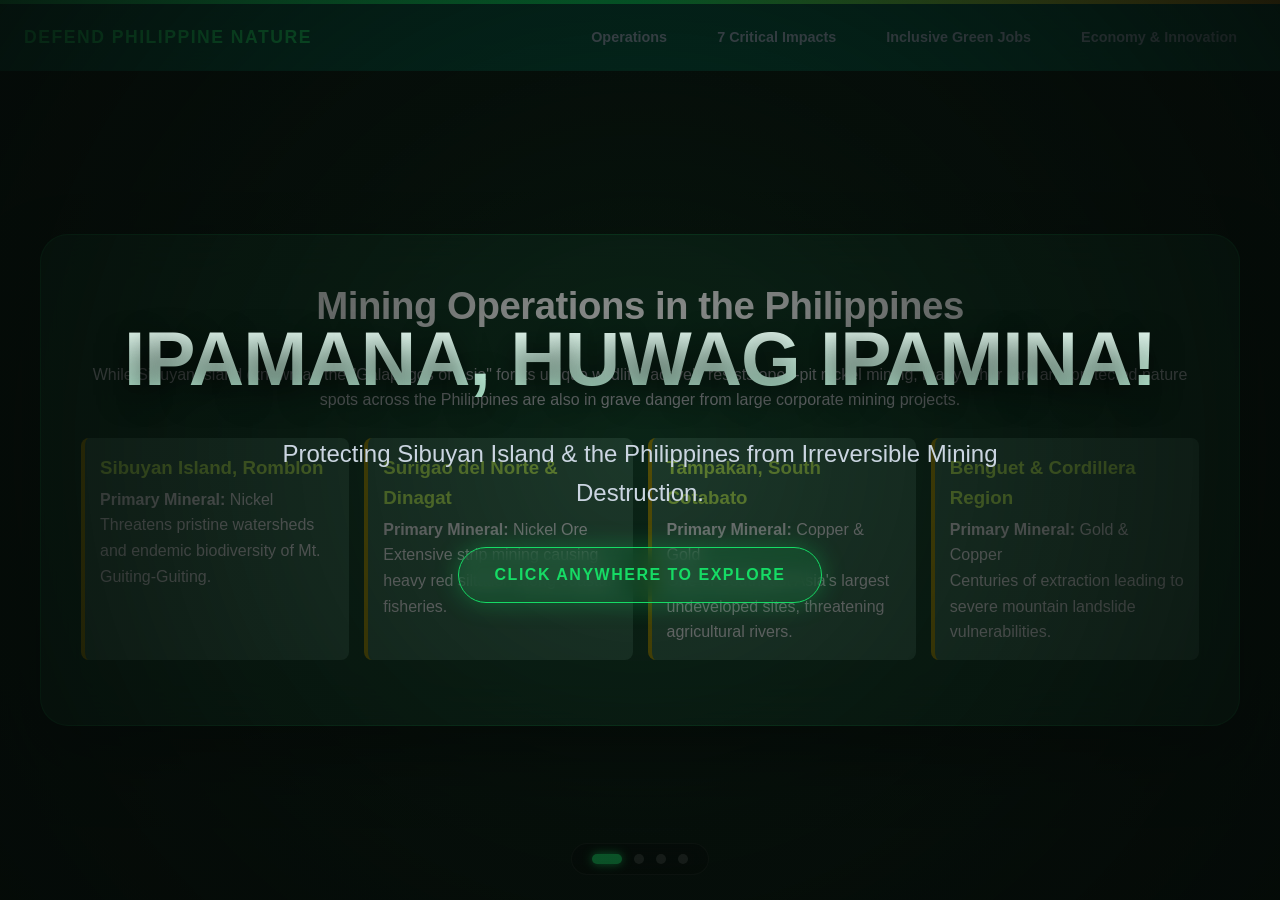
==== prototype.html @ 958f544c "Initial commit" ====
<!DOCTYPE html>
<html lang="en">
<head>
    <meta charset="UTF-8">
    <meta name="viewport" content="width=device-width, initial-scale=1.0">
    <title>Ipamana, Huwag Ipamina! | Defend Sibuyan & the Philippines</title>
    <link rel="stylesheet" href="css.css">
</head>
<body>

    <div class="top-accent-bar"></div>

    <!-- Fullscreen Parallax Intro Overlay -->
    <div id="hero-overlay" onclick="startExperience()">
        <h1>IPAMANA, HUWAG IPAMINA!</h1>
        <p>Protecting Sibuyan Island & the Philippines from Irreversible Mining Destruction.</p>
        <div class="cta-pill">CLICK ANYWHERE TO EXPLORE</div>
    </div>

    <!-- Navigation Header -->
    <nav class="nav-container">
        <div class="nav-content">
            <div class="nav-logo">DEFEND PHILIPPINE NATURE</div>
            <div class="nav-links">
                <button id="nav-btn-0" onclick="goToSection(0, event)">Operations</button>
                <button id="nav-btn-1" onclick="goToSection(1, event)">7 Critical Impacts</button>
                <button id="nav-btn-2" onclick="goToSection(2, event)">Inclusive Green Jobs</button>
                <button id="nav-btn-3" onclick="goToSection(3, event)">Economy & Innovation</button>
            </div>
        </div>
    </nav>

    <!-- Main Parallax Viewport -->
    <div class="main-viewport" onclick="handleViewportClick(event)">

        <!-- Section 1: Philippine Mining Crisis & Key Operations -->
        <section id="issue" class="section-slide active">
            <div class="glass-card-content">
                <h2 class="section-title">Mining Operations in the Philippines</h2>
                <p style="text-align: center; color: #b5b8bd; margin-bottom: 25px;">
                    While Sibuyan Island (known as the "Galapagos of Asia" for its unique wildlife) actively resists open-pit nickel mining, many other rare and protected nature spots across the Philippines are also in grave danger from large corporate mining projects. 
                </p>

                <div class="ops-list">
                    <div class="op-box">
                        <div  onclick="openModal('1. Job Loss & Economic Instability', 'Mining promises rapid employment but delivers temporary bust-and-boom cycles. Once reserves are drained, operations shut down, leaving communities without livelihood skills, stranded in poisoned landscapes with zero agricultural viability. Stopping mining enables permanent, sustainable local jobs.')">
                            <h3>Sibuyan Island, Romblon</h3>
                            <p><strong>Primary Mineral:</strong> Nickel</p>
                            <p>Threatens pristine watersheds and endemic biodiversity of Mt. Guiting-Guiting.</p>
                        </div>
                    </div>
                    <div class="op-box">
                        <div  onclick="openModal('1. Job Loss & Economic Instability', 'Mining promises rapid employment but delivers temporary bust-and-boom cycles. Once reserves are drained, operations shut down, leaving communities without livelihood skills, stranded in poisoned landscapes with zero agricultural viability. Stopping mining enables permanent, sustainable local jobs.')">
                            <h3>Surigao del Norte & Dinagat</h3>
                            <p><strong>Primary Mineral:</strong> Nickel Ore</p>
                            <p>Extensive strip mining causing heavy red siltation along coastal fisheries.</p>
                        </div>
                    </div>
                    <div class="op-box">
                        <div  onclick="openModal('1. Job Loss & Economic Instability', 'Mining promises rapid employment but delivers temporary bust-and-boom cycles. Once reserves are drained, operations shut down, leaving communities without livelihood skills, stranded in poisoned landscapes with zero agricultural viability. Stopping mining enables permanent, sustainable local jobs.')">
                            <h3>Tampakan, South Cotabato</h3>
                            <p><strong>Primary Mineral:</strong> Copper & Gold</p>
                            <p>One of Southeast Asia's largest undeveloped sites, threatening agricultural rivers.</p>
                        </div>
                    </div>
                    <div class="op-box">
                        <div  onclick="openModal('1. Job Loss & Economic Instability', 'Mining promises rapid employment but delivers temporary bust-and-boom cycles. Once reserves are drained, operations shut down, leaving communities without livelihood skills, stranded in poisoned landscapes with zero agricultural viability. Stopping mining enables permanent, sustainable local jobs.')">
                            <h3>Benguet & Cordillera Region</h3>
                            <p><strong>Primary Mineral:</strong> Gold & Copper</p>
                            <p>Centuries of extraction leading to severe mountain landslide vulnerabilities.</p>
                        </div>
                    </div>
                </div>
            </div>
        </section>

        <!-- Section 2: The 7 Negative Effects of Mining -->
        <section id="impacts" class="section-slide">
            <div class="glass-card-content">
                <h2 class="section-title">7 Negative Effects of Unchecked Mining</h2>
                <p style="text-align: center; color: #94a3b8; margin-bottom: 20px;">(Click any card for full impact breakdown)</p>
                
                <div class="effects-grid">
                    <div class="effect-card" onclick="openModal('1. Job Loss & Economic Instability', 'Mining promises rapid employment but delivers temporary bust-and-boom cycles. Once reserves are drained, operations shut down, leaving communities without livelihood skills, stranded in poisoned landscapes with zero agricultural viability. Stopping mining enables permanent, sustainable local jobs.')">
                        <h3>⚠️ 1. Job Loss</h3>
                        <p>Temporary booms lead to permanent economic crashes once minerals run dry.</p>
                    </div>

                    <div class="effect-card" onclick="openModal('2. Habitat Loss & Species Extinction', 'Stripping forests destroys endemic flora and fauna unique to the Philippines. Animals lose feeding and breeding grounds, driving irreplaceable species to extinction. Preserving intact habitats safeguards natural ecological balances.')">
                        <h3>🐾 2. Habitat Loss</h3>
                        <p>Endemic wildlife species are permanently displaced and pushed toward extinction.</p>
                    </div>

                    <div class="effect-card" onclick="openModal('3. Toxic Water Pollution', 'Heavy metal runoff, tailing pond leaks, and acid mine drainage poison rivers, tap water, and marine reefs. This destroys fishing industries and spreads toxic diseases. Stopping extraction keeps life-sustaining watersheds clean.')">
                        <h3>💧 3. Water Pollution</h3>
                        <p>Toxic runoffs poison drinking watersheds and ruin coastal fishing grounds.</p>
                    </div>

                    <div class="effect-card" onclick="openModal('4. Air Pollution & Respiratory Risks', 'Dust particles containing heavy metals contaminate air quality across surrounding towns, leading to chronic respiratory illnesses among locals. Halting mining protects community public health.')">
                        <h3>💨 4. Air Pollution</h3>
                        <p>Heavy mineral dust causes widespread lung diseases in nearby communities.</p>
                    </div>

                    <div class="effect-card" onclick="openModal('5. Severe Soil Erosion & Landslides', 'Removing protective tree canopies weakens mountain slopes. Rainy seasons trigger fatal flash floods and mudslides that wipe out downstream villages and agricultural farmlands.')">
                        <h3>⛰️ 5. Soil Erosion & Landslides</h3>
                        <p>Stripped mountain slopes crumble into fatal mudslides during typhoons.</p>
                    </div>

                    <div class="effect-card" onclick="openModal('6. Massive Forest Loss', 'Clearing ancient forests eliminates critical carbon sinks needed to combat climate change, increasing global warming and localized heatwaves. Forests must be left intact for climate protection.')">
                        <h3>🌲 6. Forest Loss</h3>
                        <p>Deforestation destroys natural carbon sinks and triggers severe climate shifts.</p>
                    </div>

                    <div class="effect-card" onclick="openModal('7. Permanent Loss of Natural Resources', 'Minerals are non-renewable. Once extracted, they are exported for short-term corporate profit, forever depleting the nation\'s natural inheritance while leaving behind unlivable craters.')">
                        <h3>🚫 7. Loss of Natural Resources</h3>
                        <p>Irreplaceable natural wealth is extracted for short-term foreign export profit.</p>
                    </div>
                </div>
            </div>
        </section>

        <!-- Section 3: Inclusive Green Work Alternatives -->
        <section id="alternatives" class="section-slide">
            <div class="glass-card-content">
                <h2 class="section-title">Inclusive Green Jobs & Industry Transition</h2>
                <p style="text-align: center; color: #94a3b8; margin-bottom: 25px;">
                    A green transition supports everyone—offering accessible livelihoods for miners without formal schooling or degrees, while transforming mining companies into restoration enterprises.
                </p>

                <div class="jobs-grid">
                    <div class="job-card">
                        <span class="badge-tag">NO DEGREE REQUIRED</span>
                        <h3>Reforestation & Seed Nursery Specialist</h3>
                        <p>Miners possess unmatched physical stamina and field terrain knowledge. They can be employed directly in native tree seed propagation, mountain soil stabilization, and ecosystem restoration.</p>
                    </div>

                    <div class="job-card">
                        <span class="badge-tag">NO DEGREE REQUIRED</span>
                        <h3>Eco-Ranger & Forest Protection Patrol</h3>
                        <p>Former miners can transition into paid community forest guards (Bantay Gubat) and marine wardens (Bantay Dagat) to protect protected watersheds against illegal activity.</p>
                    </div>

                    <div class="job-card">
                        <span class="badge-tag">SKILL TRANSFER / OPERATORS</span>
                        <h3>Eco-Restoration Equipment Operators</h3>
                        <p>Heavy equipment operators trained on mining excavators can repurpose their skills toward building terraced slopes, land rehabilitation, and drainage engineering for eco-parks.</p>
                    </div>

                    <div class="job-card">
                        <span class="badge-tag">FOR MINING CORPORATIONS</span>
                        <h3>Corporate Ecological Rehabilitation Services</h3>
                        <p>Mining entities must legally shift business models toward environmental remediation, sustainable renewable energy development, and bio-diverse agroforestry investments.</p>
                    </div>
                </div>
            </div>
        </section>

        <!-- Section 4: Nature, Economy & Innovation Lessons -->
        <section id="broadcast" class="section-slide">
            <div class="glass-card-content">
                <h2 class="section-title">Economic Growth & Innovation Through Nature</h2>
                
                <div class="lessons-box">
                    <div class="lesson-item">
                        <h4>1. Nature is Our Core Economic Engine</h4>
                        <p>Protecting clean water sources allows farming, fishing, and tourism to support communities for generations, whereas a single mine can permanently destroy those lasting resources.</p>
                    </div>

                    <div class="lesson-item">
                        <h4>2. Green Innovation & Circular Economy</h4>
                        <p>Rather than tearing up the earth for new raw materials, real progress comes from recycling existing metals, using natural materials, and building clean energy so we don't need to mine as much.</p>
                    </div>

                    <div class="lesson-item">
                        <h4>3. Valuing Natural Capital Over Short-Term Cash</h4>
                        <p>Strong economies value natural benefits (clean air, protection from storms, and healthy soil) as real national wealth, because protecting nature ensures long-term financial security and stability.</p>
                    </div>

                    <div class="lesson-item">
                        <h4>4. Integrating Nature into Economic Planning</h4>
                        <p>Future economic policies must integrate environmental sustainability, ensuring that development projects consider long-term ecological impacts and community well-being.</p>
                    </div>

                     <div class="lesson-item">
                        <h4>5. Nature's Wealth is Irreplaceable </h4>
                        <p> The quick money made from selling unprocessed nickel isn't worth the permanent destruction of untouched nature that provides us with clean air, fresh water, and climate protection.</p>
                    </div>

                    <div class="lesson-item">
                        <h4>6. Solidarity Shielding </h4>
                        <p>Protecting nature isn't just an idea it is local people defending their community. When residents stand together to protect their land, they become the strongest defense against environmental destruction.</p>
                    </div>
                </div>
            </div>
        </section>

    </div>

    <!-- Step Progress Dots -->
    <div class="step-indicator">
        <div class="dot active" id="dot-0"></div>
        <div class="dot" id="dot-1"></div>
        <div class="dot" id="dot-2"></div>
        <div class="dot" id="dot-3"></div>
    </div>

    <!-- Dynamic Modal Popup -->
    <div class="modal-overlay" id="infoModal" onclick="closeModal()">
        <div class="modal-box" onclick="event.stopPropagation()">
            <button class="close-modal" onclick="closeModal()">✕</button>
            <h3 id="modal-title" style="color: var(--accent-green); margin-bottom: 12px; font-size: 1.4rem;"></h3>
            <p id="modal-desc" style="color: #cbd5e1; line-height: 1.7; font-size: 1rem;"></p>
        </div>
    </div>

    <script src="script.js"></script>
</body>
</html>
---- css.css ----
:root {
            --primary-green: #0d2818;
            --accent-green: #16db65;
            --emerald: #04e762;
            --dark-slate: #050b08;
            --text-light: #f8fafc;
            --text-subtle: #94a3b8;
            --warning-red: #ef4444;
            --warning-amber: #877804;
            --glass-bg: rgba(20, 71, 46, 0.55);
            --glass-border: rgba(22, 219, 101, 0.25);
            --transition-speed: 0.8s;
        }

        * {
            box-sizing: border-box;
            margin: 0;
            padding: 0;
            font-family: -apple-system, BlinkMacSystemFont, "Segoe UI", Roboto, Helvetica, Arial, sans-serif;
        }

        body {
            background-color: var(--dark-slate);
            color: var(--text-light);
            line-height: 1.6;
            font-size: 16px;
            overflow: hidden;
            user-select: none;
        }

        /* Top Accent Bar */
        .top-accent-bar {
            background: linear-gradient(90deg, #16db65, #04e762, #f59e0b);
            height: 4px;
            width: 100%;
            position: fixed;
            top: 0;
            z-index: 1001;
        }

        /* Parallax Fullscreen Cover (Inspired by Video Design) */
        #hero-overlay {
            position: fixed;
            top: 0;
            left: 0;
            width: 100vw;
            height: 100vh;
            z-index: 2000;
            background: radial-gradient(circle at center, rgba(5, 11, 8, 0.4) 0%, rgba(5, 11, 8, 0.9) 100%),
                        url('https://images.unsplash.com/photo-1542273917363-3b1817f69a2d?auto=format&fit=crop&w=1920&q=80') center/cover no-repeat;
            display: flex;
            flex-direction: column;
            justify-content: center;
            align-items: center;
            text-align: center;
            padding: 20px;
            cursor: pointer;
            transition: transform var(--transition-speed) cubic-bezier(0.16, 1, 0.3, 1), 
                        opacity var(--transition-speed) ease,
                        filter var(--transition-speed) ease;
        }

        #hero-overlay.zoomed-out {
            transform: scale(2.2);
            opacity: 0;
            filter: blur(20px);
            pointer-events: none;
        }

        #hero-overlay h1 {
            font-size: clamp(2.5rem, 6vw, 5rem);
            font-weight: 900;
            letter-spacing: -1px;
            text-transform: uppercase;
            background: linear-gradient(180deg, #ffffff 0%, #a7f3d0 100%);
            -webkit-background-clip: text;
            -webkit-text-fill-color: transparent;
            text-shadow: 0 10px 30px rgba(0,0,0,0.8);
            margin-bottom: 15px;
        }

        #hero-overlay p {
            font-size: clamp(1.1rem, 2vw, 1.5rem);
            max-width: 750px;
            color: #cbd5e1;
            margin-bottom: 35px;
            font-weight: 300;
        }

        .cta-pill {
            padding: 14px 36px;
            background: rgba(22, 219, 101, 0.15);
            border: 1px solid var(--accent-green);
            color: var(--accent-green);
            border-radius: 50px;
            font-weight: 700;
            letter-spacing: 1.5px;
            backdrop-filter: blur(10px);
            box-shadow: 0 0 25px rgba(22, 219, 101, 0.3);
            animation: floatingGlow 3s infinite alternate;
        }

        @keyframes floatingGlow {
            0% { transform: translateY(0px); box-shadow: 0 0 15px rgba(22, 219, 101, 0.2); }
            100% { transform: translateY(-8px); box-shadow: 0 0 35px rgba(22, 219, 101, 0.6); }
        }

        /* Navigation Header */
        .nav-container {
            position: fixed;
            top: 4px;
            left: 0;
            width: 100%;
            background: rgba(1, 92, 69, 0.808);
            backdrop-filter: blur(16px);
            z-index: 1000;
            border-bottom: 1px solid rgba(33, 33, 33, 0.08);
        }

        .nav-content {
            display: flex;
            justify-content: space-between;
            align-items: center;
            max-width: 1300px;
            margin: 0 auto;
            padding: 16px 24px;
        }

        .nav-logo {
            font-size: 1.1rem;
            font-weight: 800;
            letter-spacing: 1.5px;
            color: var(--accent-green);
        }

        .nav-links {
            display: flex;
            gap: 12px;
        }

        .nav-links button {
            background: none;
            border: 1px solid transparent;
            color: #94a3b8;
            font-weight: 600;
            font-size: 0.9rem;
            cursor: pointer;
            padding: 8px 18px;
            border-radius: 30px;
            transition: all 0.3s ease;
        }

        .nav-links button.active, .nav-links button:hover {
            color: #fff;
            border-color: var(--glass-border);
            background: rgba(22, 219, 101, 0.1);
        }

        /* Viewport & Parallax Slides */
        .main-viewport {
            width: 100vw;
            height: 100vh;
            position: relative;
            overflow: hidden;
            cursor: pointer;
        }

        .section-slide {
            position: absolute;
            top: 0;
            left: 0;
            width: 100%;
            height: 100%;
            display: flex;
            justify-content: center;
            align-items: center;
            padding: 100px 20px 40px;
            opacity: 0;
            visibility: hidden;
            transform: scale(0.85) translateY(60px);
            transition: opacity var(--transition-speed) ease, 
                        transform var(--transition-speed) cubic-bezier(0.16, 1, 0.3, 1),
                        visibility var(--transition-speed);
            background-size: cover;
            background-position: center;
        }

        .section-slide.active {
            opacity: 1;
            visibility: visible;
            transform: scale(1) translateY(0);
        }

        /* Section Backgrounds */
        #issue {
            background-image: radial-gradient(circle at center, rgba(13, 40, 24, 0.75), rgba(5, 11, 8, 0.95)), 
                              url('https://images.unsplash.com/photo-1578328819058-b69f3a3b0f6b?auto=format&fit=crop&w=1920&q=80');
        }

        #impacts {
            background-image: radial-gradient(circle at center, rgba(30, 10, 10, 0.8), rgba(5, 11, 8, 0.95)), 
                              url('https://images.unsplash.com/photo-1611273426858-450d8e3c9fce?auto=format&fit=crop&w=1920&q=80');
        }

        #alternatives {
            background-image: radial-gradient(circle at center, rgba(5, 45, 20, 0.7), rgba(5, 11, 8, 0.95)), 
                              url('https://images.unsplash.com/photo-1448375240586-882707db888b?auto=format&fit=crop&w=1920&q=80');
        }

        #broadcast {
            background-image: radial-gradient(circle at center, rgba(2, 35, 15, 0.8), rgba(5, 11, 8, 0.95)), 
                              url('https://images.unsplash.com/photo-1448375240586-882707db888b?auto=format&fit=crop&w=1920&q=80');
        }

        /* Modern Figma Parallax Card Container */
        .glass-card-content {
            background: var(--glass-bg);
            backdrop-filter: blur(24px);
            border-radius: 28px;
            max-width: 1200px;
            width: 100%;
            max-height: 80vh;
            overflow-y: auto;
            padding: 40px;
            border: 1px solid var(--glass-border);
            box-shadow: 0 30px 60px rgba(0, 0, 0, 0.6);
            cursor: default;
        }

        .section-title {
            font-size: clamp(1.8rem, 3vw, 2.5rem);
            color: #fff;
            margin-bottom: 25px;
            text-align: center;
            font-weight: 800;
            letter-spacing: -0.5px;
        }

        /* 7 Negative Effects Grid with Floating Motion */
        .effects-grid {
            display: grid;
            grid-template-columns: repeat(2, minmax(320px, 1fr));
            gap: 20px;
            margin-top: 20px;
        }

        .effect-card {
            background: rgba(255, 255, 255, 0.04);
            border: 1px solid rgba(255, 255, 255, 0.08);
            border-radius: 20px;
            padding: 22px;
            cursor: pointer;
            transition: all 0.4s cubic-bezier(0.16, 1, 0.3, 1);
            animation: cardFloat 5s ease-in-out infinite alternate;
        }

        .effect-card:nth-child(even) { animation-delay: 1.5s; }
        .effect-card:nth-child(3n) { animation-delay: 3s; }

        @keyframes cardFloat {
            0% { transform: translateY(0px); }
            100% { transform: translateY(-10px); }
        }

        .effect-card:hover {
            transform: translateY(-12px) scale(1.02) !important;
            background: rgba(22, 219, 101, 0.08);
            border-color: var(--accent-green);
            box-shadow: 0 15px 35px rgba(0,0,0,0.4);
        }

        .effect-card h3 {
            color: var(--accent-green);
            font-size: 1.2rem;
            margin-bottom: 8px;
            display: flex;
            align-items: center;
            gap: 8px;
        }

        .effect-card p {
            color: #cbd5e1;
            font-size: 0.92rem;
            line-height: 1.5;
        }

        /* Mining Operations Table */
        .ops-list {
            display: grid;
            grid-template-columns: repeat(auto-fit, minmax(250px, 1fr));
            gap: 15px;
            margin-bottom: 25px;
        }

        .op-box {
            background: rgba(59, 104, 80, 0.69);
            border-left: 4px solid var(--warning-amber);
            padding: 15px;
            border-radius: 8px;
        }

        .op-box h3 {
            color: #9dcf4d;
            margin-bottom: 4px;
        }

        .op-box p {
            font-size: 1rem;
            color: #c2c3c5;
        }

        /* Inclusive Green Jobs Layout */
        .jobs-grid {
            display: grid;
            grid-template-columns: repeat(2, minmax(300px, 1fr));
            gap: 20px;
        }

        .job-card {
            background: rgba(255, 255, 255, 0.03);
            border: 1px solid rgba(255, 255, 255, 0.08);
            border-radius: 16px;
            padding: 22px;
            border-top: 4px solid var(--accent-green);
        }

        .job-card h3 {
            color: #fff;
            margin-bottom: 8px;
            font-size: 1.15rem;
        }

        .badge-tag {
            display: inline-block;
            background: rgba(22, 219, 101, 0.15);
            color: var(--accent-green);
            padding: 4px 10px;
            border-radius: 12px;
            font-size: 0.75rem;
            font-weight: 700;
            margin-bottom: 12px;
        }

        /* Expanded Lessons Container */
        .lessons-box {
            background: rgba(255, 255, 255, 0.03);
            border-radius: 20px;
            padding: 25px;
            border: 1px solid var(--glass-border);
        }

        .lesson-item {
            margin-bottom: 20px;
            padding-bottom: 20px;
            border-bottom: 3.5px solid rgba(200, 200, 200, 0.104);
        }

        .lesson-item:last-child {
            margin-bottom: 0;
            padding-bottom: 0;
            border-bottom: none;
        }

        .lesson-item h4 {
            color: var(--accent-green);
            font-size: 1.15rem;
            margin-bottom: 6px;
        }

        /* Modal Popup */
        .modal-overlay {
            position: fixed;
            top: 0;
            left: 0;
            width: 100vw;
            height: 100vh;
            background: rgba(0, 0, 0, 0.85);
            backdrop-filter: blur(12px);
            z-index: 3000;
            display: flex;
            justify-content: center;
            align-items: center;
            opacity: 0;
            pointer-events: none;
            transition: opacity 0.4s ease;
        }

        .modal-overlay.active {
            opacity: 1;
            pointer-events: auto;
        }

        .modal-box {
            background: #013a44;
            border: 1px solid var(--glass-border);
            max-width: 600px;
            width: 90%;
            border-radius: 24px;
            padding: 30px;
            position: relative;
            transform: scale(0.85);
            transition: transform 0.4s cubic-bezier(0.16, 1, 0.3, 1);
            box-shadow: 0 30px 60px rgba(0,0,0,0.8);
        }

        .modal-overlay.active .modal-box {
            transform: scale(1);
        }

        .close-modal {
            position: absolute;
            top: 20px;
            right: 20px;
            background: rgba(255,255,255,0.1);
            color: #fff;
            border: none;
            width: 36px;
            height: 36px;
            border-radius: 50%;
            cursor: pointer;
            font-size: 1.2rem;
        }

        /* Progress Dots */
        .step-indicator {
            position: fixed;
            bottom: 25px;
            left: 50%;
            transform: translateX(-50%);
            display: flex;
            gap: 12px;
            z-index: 1000;
            background: rgba(5, 11, 8, 0.6);
            padding: 10px 20px;
            border-radius: 40px;
            backdrop-filter: blur(10px);
            border: 1px solid rgba(255, 255, 255, 0.08);
        }

        .dot {
            width: 10px;
            height: 10px;
            border-radius: 50%;
            background: rgba(255, 255, 255, 0.2);
            transition: all 0.4s ease;
        }

        .dot.active {
            background: var(--accent-green);
            width: 30px;
            border-radius: 10px;
            box-shadow: 0 0 10px var(--accent-green);
        }

        @media (max-width: 768px) {
            .glass-card-content { padding: 20px; }
            .effects-grid, .jobs-grid { grid-template-columns: 1fr; }
        }
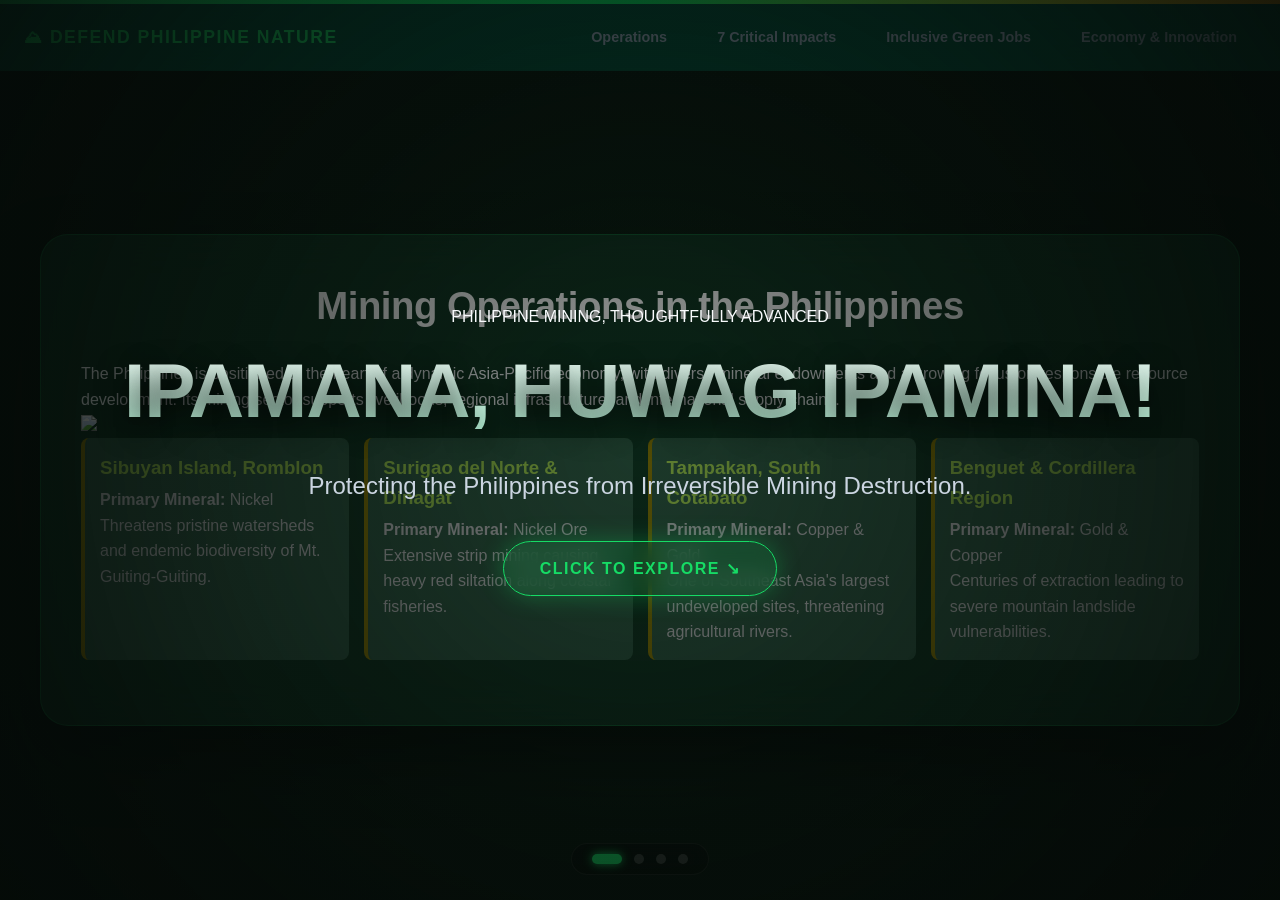
==== commit 5ba1be17: "Refine content and navigation in prototype.html Updated text content and improved navigation element" ====
--- a/prototype.html
+++ b/prototype.html
@@ -4,6 +4,9 @@
     <meta charset="UTF-8">
     <meta name="viewport" content="width=device-width, initial-scale=1.0">
     <title>Ipamana, Huwag Ipamina! | Defend Sibuyan & the Philippines</title>
+    <link rel="preconnect" href="https://fonts.googleapis.com">
+    <link rel="preconnect" href="https://fonts.gstatic.com" crossorigin>
+    <link href="https://fonts.googleapis.com/css2?family=Cinzel:wght@500;700&family=Plus+Jakarta+Sans:wght@300;400;600;700&display=swap" rel="stylesheet">
     <link rel="stylesheet" href="css.css">
 </head>
 <body>
@@ -12,15 +15,19 @@
 
     <!-- Fullscreen Parallax Intro Overlay -->
     <div id="hero-overlay" onclick="startExperience()">
+        <span class="sub-eyebrow">PHILIPPINE MINING, THOUGHTFULLY ADVANCED</span>
         <h1>IPAMANA, HUWAG IPAMINA!</h1>
-        <p>Protecting Sibuyan Island & the Philippines from Irreversible Mining Destruction.</p>
-        <div class="cta-pill">CLICK ANYWHERE TO EXPLORE</div>
+        <p>Protecting the Philippines from Irreversible Mining Destruction.</p>
+        <div class="cta-pill">CLICK TO EXPLORE ↘</div>
     </div>
 
     <!-- Navigation Header -->
     <nav class="nav-container">
         <div class="nav-content">
-            <div class="nav-logo">DEFEND PHILIPPINE NATURE</div>
+            <div class="nav-logo">
+                <span class="logo-icon">⛰</span>
+                DEFEND PHILIPPINE NATURE
+            </div>
             <div class="nav-links">
                 <button id="nav-btn-0" onclick="goToSection(0, event)">Operations</button>
                 <button id="nav-btn-1" onclick="goToSection(1, event)">7 Critical Impacts</button>
@@ -36,35 +43,43 @@
         <!-- Section 1: Philippine Mining Crisis & Key Operations -->
         <section id="issue" class="section-slide active">
             <div class="glass-card-content">
+                <div class="section-header-badge"></div>
                 <h2 class="section-title">Mining Operations in the Philippines</h2>
-                <p style="text-align: center; color: #b5b8bd; margin-bottom: 25px;">
-                    While Sibuyan Island (known as the "Galapagos of Asia" for its unique wildlife) actively resists open-pit nickel mining, many other rare and protected nature spots across the Philippines are also in grave danger from large corporate mining projects. 
+                <p class="section-lead">
+                    The Philippines is positioned at the heart of a dynamic Asia-Pacific economy, with diverse mineral endowments and a growing focus on responsible resource development. Its mining sector supports livelihoods, regional infrastructure, and international supply chains. 
                 </p>
 
+                <!-- Featured Image Showcase for Mining Operations -->
+                <div class="operations-feature-banner">
+                    <div class="feature-img-wrapper">
+                        <img src="mountain.jpg" class="ops-main-img" />
+                    </div>
+                </div>
+
                 <div class="ops-list">
                     <div class="op-box">
-                        <div  onclick="openModal('1. Job Loss & Economic Instability', 'Mining promises rapid employment but delivers temporary bust-and-boom cycles. Once reserves are drained, operations shut down, leaving communities without livelihood skills, stranded in poisoned landscapes with zero agricultural viability. Stopping mining enables permanent, sustainable local jobs.')">
+                        <div onclick="openOpModal('Sibuyan Island, Romblon', 'Unchecked mining on Sibuyan Island destroys its pristine forests, poisons rivers with heavy silt, and threatens rare species found nowhere else on Earth. For the local people, it destroys their primary source of clean drinking water and ruins their fishing and farming livelihoods.', 'mining1.jpg')">
                             <h3>Sibuyan Island, Romblon</h3>
                             <p><strong>Primary Mineral:</strong> Nickel</p>
                             <p>Threatens pristine watersheds and endemic biodiversity of Mt. Guiting-Guiting.</p>
                         </div>
                     </div>
                     <div class="op-box">
-                        <div  onclick="openModal('1. Job Loss & Economic Instability', 'Mining promises rapid employment but delivers temporary bust-and-boom cycles. Once reserves are drained, operations shut down, leaving communities without livelihood skills, stranded in poisoned landscapes with zero agricultural viability. Stopping mining enables permanent, sustainable local jobs.')">
+                        <div onclick="openOpModal('Surigao del Norte & Dinagat', 'Extensive nickel strip mining causes severe land degradation and heavy red siltation that contaminates coastal waters. For the local people, this runoff ruins their fishing grounds and pollutes freshwater supplies, directly threatening their daily health and coastal livelihoods.', 'mining2.jpg')">
                             <h3>Surigao del Norte & Dinagat</h3>
                             <p><strong>Primary Mineral:</strong> Nickel Ore</p>
                             <p>Extensive strip mining causing heavy red siltation along coastal fisheries.</p>
                         </div>
                     </div>
                     <div class="op-box">
-                        <div  onclick="openModal('1. Job Loss & Economic Instability', 'Mining promises rapid employment but delivers temporary bust-and-boom cycles. Once reserves are drained, operations shut down, leaving communities without livelihood skills, stranded in poisoned landscapes with zero agricultural viability. Stopping mining enables permanent, sustainable local jobs.')">
+                        <div onclick="openOpModal('Tampakan, South Cotabato', 'Massive open-pit mining operations disrupt critical agricultural watersheds and strip vast areas of native vegetation. For the local people, this endangers their vital irrigation and drinking water sources while forcing indigenous communities off their ancestral lands.', 'mining3.jpg')">
                             <h3>Tampakan, South Cotabato</h3>
                             <p><strong>Primary Mineral:</strong> Copper & Gold</p>
                             <p>One of Southeast Asia's largest undeveloped sites, threatening agricultural rivers.</p>
                         </div>
                     </div>
                     <div class="op-box">
-                        <div  onclick="openModal('1. Job Loss & Economic Instability', 'Mining promises rapid employment but delivers temporary bust-and-boom cycles. Once reserves are drained, operations shut down, leaving communities without livelihood skills, stranded in poisoned landscapes with zero agricultural viability. Stopping mining enables permanent, sustainable local jobs.')">
+                        <div onclick="openOpModal('Benguet & Cordillera Region', 'Centuries of intensive mining have severely weakened mountain slopes and stripped natural forest cover. For the local people, this leads to frequent, deadly landslides that destroy homes and pollutes the freshwater streams relied on for mountain farming.', 'mining4.jpg')">
                             <h3>Benguet & Cordillera Region</h3>
                             <p><strong>Primary Mineral:</strong> Gold & Copper</p>
                             <p>Centuries of extraction leading to severe mountain landslide vulnerabilities.</p>
@@ -77,9 +92,8 @@
         <!-- Section 2: The 7 Negative Effects of Mining -->
         <section id="impacts" class="section-slide">
             <div class="glass-card-content">
-                <h2 class="section-title">7 Negative Effects of Unchecked Mining</h2>
-                <p style="text-align: center; color: #94a3b8; margin-bottom: 20px;">(Click any card for full impact breakdown)</p>
-                
+                <div class="section-header-badge">— WHY WE DEFEND NATURE</div>
+                <h2 class="section-title">7 Negative Effects of Unchecked Mining</h2>                
                 <div class="effects-grid">
                     <div class="effect-card" onclick="openModal('1. Job Loss & Economic Instability', 'Mining promises rapid employment but delivers temporary bust-and-boom cycles. Once reserves are drained, operations shut down, leaving communities without livelihood skills, stranded in poisoned landscapes with zero agricultural viability. Stopping mining enables permanent, sustainable local jobs.')">
                         <h3>⚠️ 1. Job Loss</h3>
@@ -123,25 +137,25 @@
         <section id="alternatives" class="section-slide">
             <div class="glass-card-content">
                 <h2 class="section-title">Inclusive Green Jobs & Industry Transition</h2>
-                <p style="text-align: center; color: #94a3b8; margin-bottom: 25px;">
+                <p class="section-lead">
                     A green transition supports everyone—offering accessible livelihoods for miners without formal schooling or degrees, while transforming mining companies into restoration enterprises.
                 </p>
 
                 <div class="jobs-grid">
                     <div class="job-card">
-                        <span class="badge-tag">NO DEGREE REQUIRED</span>
+                        <span class="badge-tag">FOR MINERS </span>
                         <h3>Reforestation & Seed Nursery Specialist</h3>
                         <p>Miners possess unmatched physical stamina and field terrain knowledge. They can be employed directly in native tree seed propagation, mountain soil stabilization, and ecosystem restoration.</p>
                     </div>
 
                     <div class="job-card">
-                        <span class="badge-tag">NO DEGREE REQUIRED</span>
+                        <span class="badge-tag">FOR MINERS</span>
                         <h3>Eco-Ranger & Forest Protection Patrol</h3>
                         <p>Former miners can transition into paid community forest guards (Bantay Gubat) and marine wardens (Bantay Dagat) to protect protected watersheds against illegal activity.</p>
                     </div>
 
                     <div class="job-card">
-                        <span class="badge-tag">SKILL TRANSFER / OPERATORS</span>
+                        <span class="badge-tag">FOR OPERATORS</span>
                         <h3>Eco-Restoration Equipment Operators</h3>
                         <p>Heavy equipment operators trained on mining excavators can repurpose their skills toward building terraced slopes, land rehabilitation, and drainage engineering for eco-parks.</p>
                     </div>
@@ -208,11 +222,14 @@
     <div class="modal-overlay" id="infoModal" onclick="closeModal()">
         <div class="modal-box" onclick="event.stopPropagation()">
             <button class="close-modal" onclick="closeModal()">✕</button>
-            <h3 id="modal-title" style="color: var(--accent-green); margin-bottom: 12px; font-size: 1.4rem;"></h3>
-            <p id="modal-desc" style="color: #cbd5e1; line-height: 1.7; font-size: 1rem;"></p>
+            <h3 id="modal-title" style="color: var(--gold-accent); margin-bottom: 16px; font-size: 1.5rem; font-weight: 700;"></h3>
+            <div id="modal-img-container" style="display: none; margin-bottom: 16px;">
+                <img id="modal-img" src="" alt="Operation image" style="width: 100%; height: 220px; object-fit: cover; border-radius: 12px;" />
+            </div>
+            <p id="modal-desc" style="color: #4b5563; line-height: 1.7; font-size: 1.05rem;"></p>
         </div>
     </div>
 
     <script src="script.js"></script>
 </body>
-</html>+</html>
